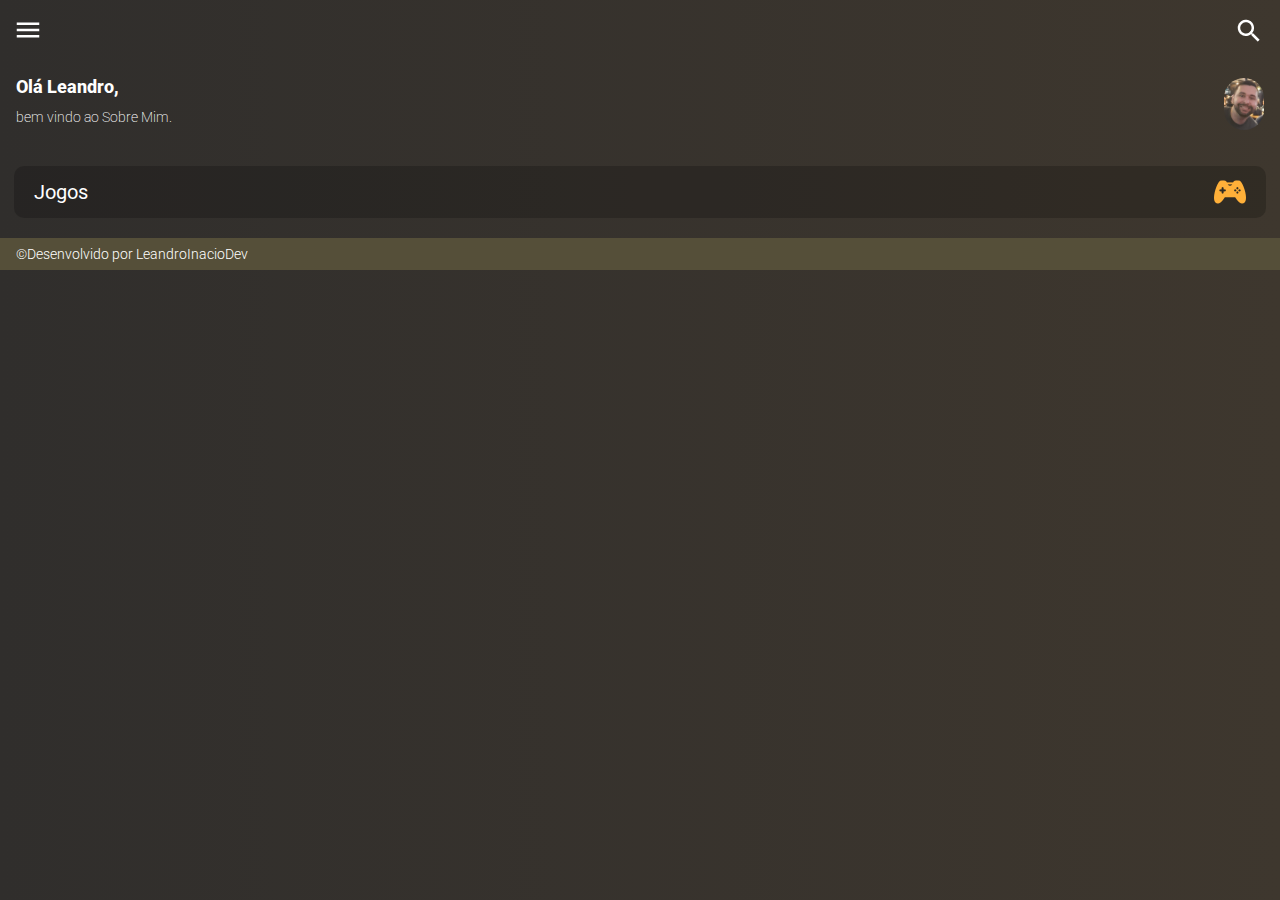
==== jogos.html @ 788a63a8 "Add files via upload" ====
<!DOCTYPE html>
<html lang="pt-br">
<head>
    <meta charset="UTF-8">
    <meta name="viewport" content="width=device-width, initial-scale=1.0">
    <title>Sobre Mim</title>
    <link rel="stylesheet" href="reset.css">
    <link rel="stylesheet" href="style.css">
    <link rel="preconnect" href="https://fonts.googleapis.com">
    <link rel="preconnect" href="https://fonts.gstatic.com" crossorigin>
    <link href="https://fonts.googleapis.com/css2?family=Roboto:ital,wght@0,100..900;1,100..900&display=swap" rel="stylesheet">
</head>

<body>
    
    <header class="cabecalho">
        
        <div class="container">
            <input class="container__botao" type="checkbox" id="menu">
            <label class="container__rotulo" for="menu">
                <span class="cabecalho__menu-hamburger"></span>
            </label>

            <ul class="lista-menu">

                <li class="lista-menu__usuario">
                    <img class="lista-menu__usuario__imagem" src="./assets/leandro.jpeg" alt="foto no leandro no menu hamburguer">
                    <h2 class="lista-menu__usuario__nome">Leandro Inácio</h2>
                </li>
                <li class="lista-menu__item">
                <img src="./assets/home.png" alt="imagem do home">
                <a class="lista-menu__link" href="./index.html">Home</a>
                </li>
                <li class="lista-menu__item">
                <img src="./assets/mim.png" alt="imagem de mim">
                <a class="lista-menu__link" href="./sobre_mim.html">Sobre Mim</a>
                </li>
                <li class="lista-menu__item">
                <img src="./assets/alianca.png" alt="imagem da aliança">
                <a class="lista-menu__link" href="./relacionamento.html">Relacionamento</a>
                </li>
                <li class="lista-menu__item">
                <img src="./assets/jogos.png" alt="imagem de um controle de video game">
                <a class="lista-menu__link" href="./jogos.html">Jogos</a>
                </li>
                <li class="lista-menu__item">
                <img src="./assets/trabalho.png" alt="imagem de uma maleta de trabalho">
                <a class="lista-menu__link" href="./trabalho.html">Trabalho</a>
                </li>
            </ul>

            <img src="./assets/Search.png" alt="lupa para pesquisa">
        </div>

        <div class="usuario">
            <div class="usuario__frase">
                <h2 class="usuario__nome">Olá Leandro,</h2>
                <p class="usuario__bem-vindo">bem vindo ao Sobre Mim.</p>
            </div>
            <img class="usuario__imagem" src="./assets/leandro.jpeg" alt="foto do usuário">
        </div>

    </header>



    <section class="banner">

        <div class="banner__titulo">
            <h2 class="banner__texto">Jogos</h2>
            <img src="./assets/jogosx2.png" alt="imagem do controle de video game maior">
        </div>



    <footer class="rodape">
        <a class="rodape__link" href="https://github.com/LeandroInacioDev">&copy;Desenvolvido por LeandroInacioDev</a>
    </footer>

</body>

</html>
---- style.css ----
@import url("./styles/header.css");
@import url("./styles/banner.css");
@import url("./styles/rodape.css");

:root {
    --cor-fundo: linear-gradient(to right, #302E2C, #3E372E);
    --cor-fundo-claro: #554F39;
    --cor-amarela: #FFB039;
    --cor-fonte-principal: #FFFFFF;
    --cor-fonte-secundaria: #000000;
    --cor-fonte-03: #
    --cor-fundo-banner: #818181;
    --fonte-principal: "Roboto", serif;
}

body {
    background-image: var(--cor-fundo);
    color: var(--cor-fonte-principal);
    font-family: var(--fonte-principal);
    font-size: 16px;
    font-weight: 400;
}
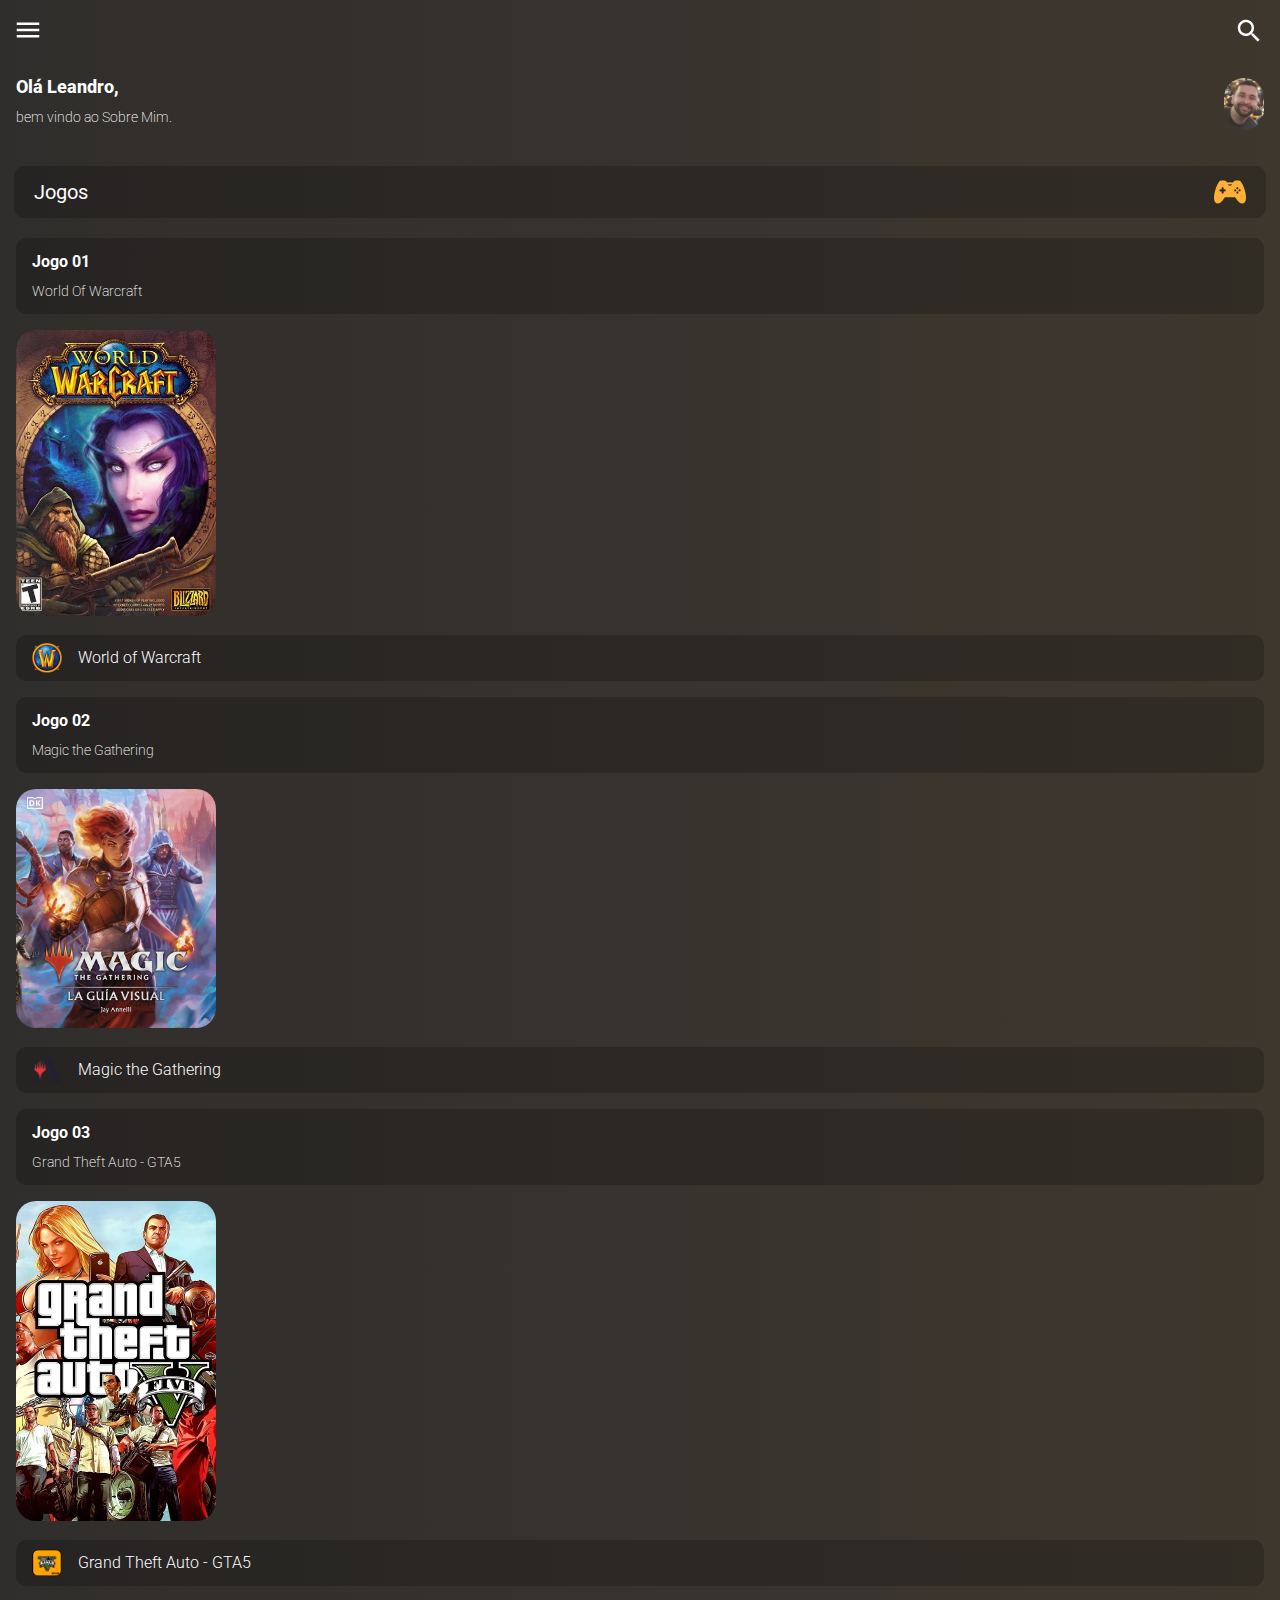
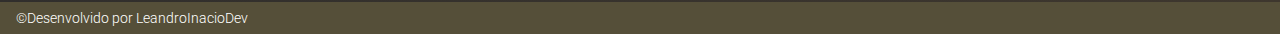
==== commit 21253910: "Add files via upload" ====
--- a/jogos.html
+++ b/jogos.html
@@ -27,26 +27,31 @@
                     <img class="lista-menu__usuario__imagem" src="./assets/leandro.jpeg" alt="foto no leandro no menu hamburguer">
                     <h2 class="lista-menu__usuario__nome">Leandro Inácio</h2>
                 </li>
-                <li class="lista-menu__item">
-                <img src="./assets/home.png" alt="imagem do home">
-                <a class="lista-menu__link" href="./index.html">Home</a>
-                </li>
-                <li class="lista-menu__item">
-                <img src="./assets/mim.png" alt="imagem de mim">
-                <a class="lista-menu__link" href="./sobre_mim.html">Sobre Mim</a>
-                </li>
-                <li class="lista-menu__item">
-                <img src="./assets/alianca.png" alt="imagem da aliança">
-                <a class="lista-menu__link" href="./relacionamento.html">Relacionamento</a>
-                </li>
-                <li class="lista-menu__item">
-                <img src="./assets/jogos.png" alt="imagem de um controle de video game">
-                <a class="lista-menu__link" href="./jogos.html">Jogos</a>
-                </li>
-                <li class="lista-menu__item">
-                <img src="./assets/trabalho.png" alt="imagem de uma maleta de trabalho">
-                <a class="lista-menu__link" href="./trabalho.html">Trabalho</a>
-                </li>
+                
+                <a class="lista-menu__item" href="./index.html">
+                    <img src="./assets/home.png" alt="imagem do home">
+                    <p class="lista-menu__link">Home</p>
+                </a>
+
+                <a class="lista-menu__item" href="./sobre_mim.html">
+                    <img src="./assets/mim.png" alt="imagem de mim">
+                    <p class="lista-menu__link">Sobre Mim</p>
+                </a>
+
+                <a class="lista-menu__item" href="./relacionamento.html">
+                    <img src="./assets/alianca.png" alt="imagem da aliança">
+                    <p class="lista-menu__link">Relacionamento</p>
+                </a>
+
+                <a class="lista-menu__item" href="./jogos.html">
+                    <img src="./assets/jogos.png" alt="imagem de um controle de video game">
+                    <p class="lista-menu__link">Jogos</p>
+                </a>
+
+                <a class="lista-menu__item" href="./trabalho.html">
+                    <img src="./assets/trabalho.png" alt="imagem de uma maleta de trabalho">
+                    <p class="lista-menu__link">Trabalho</p>
+                </a>
             </ul>
 
             <img src="./assets/Search.png" alt="lupa para pesquisa">
@@ -71,7 +76,43 @@
             <img src="./assets/jogosx2.png" alt="imagem do controle de video game maior">
         </div>
 
+        <div class="banner__informacoes">
+            <h2 class="banner__informacoes__titulo">Jogo 01</h2>
+            <p class="banner__informacoes__texto">World Of Warcraft</p>
+        </div>
 
+        <img class="banner__foto" src="./assets/worldofwarcraft.png" alt="imagem do jogo world of wacraft">
+   
+        <a class="banner__links" href="#">
+            <img class="banner__links__imagem" src="./assets/wow.png" alt="imagem do logo do world of wacraft">
+            <p class="banner__links__texto">World of Warcraft</p>
+        </a>
+
+        <div class="banner__informacoes">
+            <h2 class="banner__informacoes__titulo">Jogo 02</h2>
+            <p class="banner__informacoes__texto">Magic the Gathering</p>
+        </div>
+
+        <img class="banner__foto" src="./assets/magicthegathering.png" alt="imagem do jogo magic">
+   
+        <a class="banner__links" href="#">
+            <img class="banner__links__imagem" src="./assets/mtg.png" alt="imagem do logo do magic">
+            <p class="banner__links__texto">Magic the Gathering</p>
+        </a>
+
+        <div class="banner__informacoes">
+            <h2 class="banner__informacoes__titulo">Jogo 03</h2>
+            <p class="banner__informacoes__texto">Grand Theft Auto - GTA5</p>
+        </div>
+
+        <img class="banner__foto" src="./assets/gtav.png" alt="imagem do jogo gta5">
+   
+        <a class="banner__links" href="#">
+            <img class="banner__links__imagem" src="./assets/gta.png" alt="imagem do logo do gta5">
+            <p class="banner__links__texto">Grand Theft Auto - GTA5</p>
+        </a>
+
+    </section>
 
     <footer class="rodape">
         <a class="rodape__link" href="https://github.com/LeandroInacioDev">&copy;Desenvolvido por LeandroInacioDev</a>
--- a/style.css
+++ b/style.css
@@ -8,7 +8,6 @@
     --cor-amarela: #FFB039;
     --cor-fonte-principal: #FFFFFF;
     --cor-fonte-secundaria: #000000;
-    --cor-fonte-03: #
     --cor-fundo-banner: #818181;
     --fonte-principal: "Roboto", serif;
 }
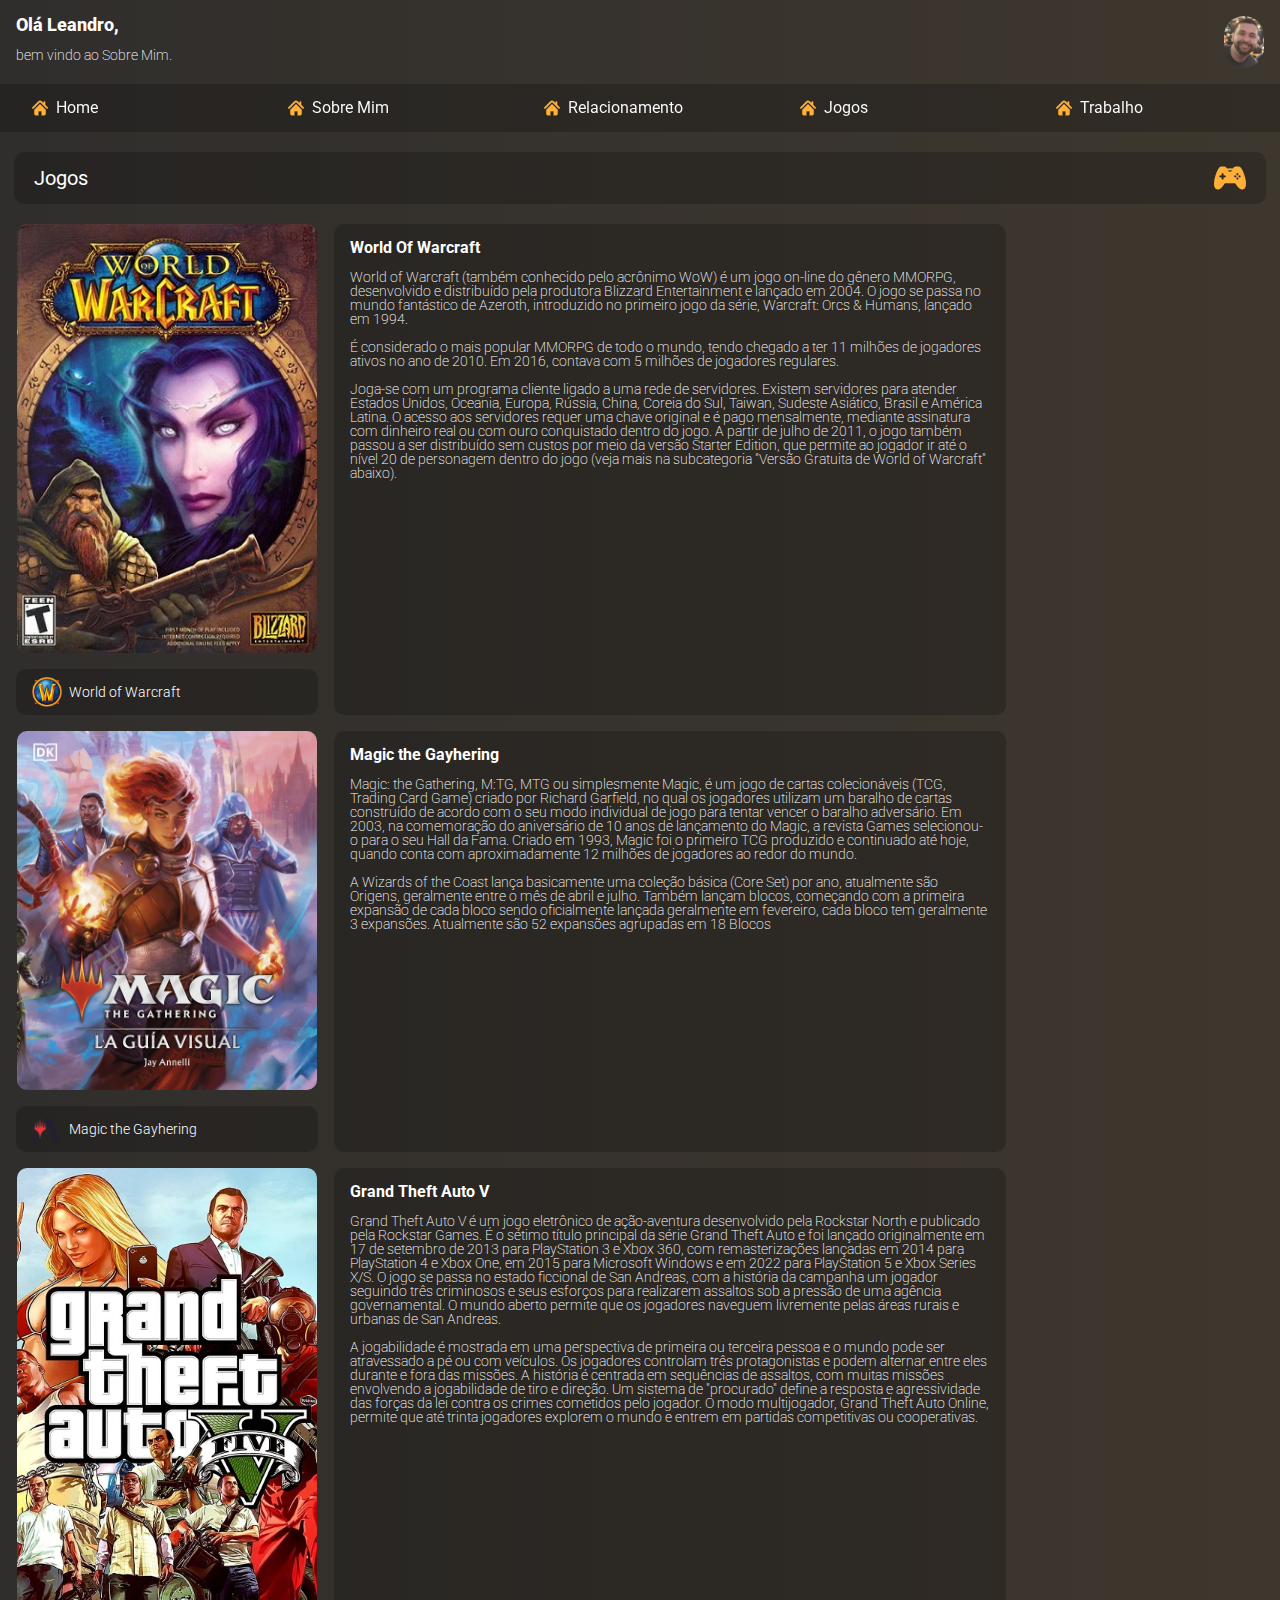
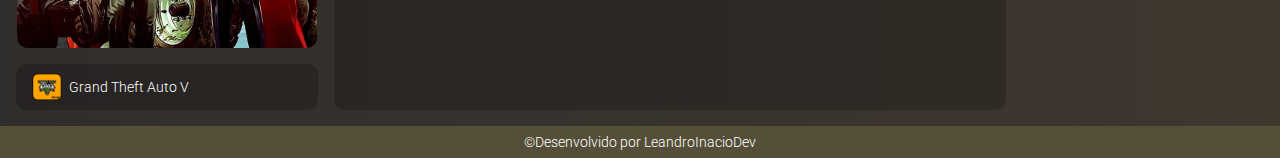
==== commit 9eacf362: "Add files via upload" ====
--- a/jogos.html
+++ b/jogos.html
@@ -65,6 +65,35 @@
             <img class="usuario__imagem" src="./assets/leandro.jpeg" alt="foto do usuário">
         </div>
 
+        <ul class="cabecalho-1024px">
+            
+            <a class="lista-menu__item-1024px" href="./index.html">
+                <img src="./assets/home.png" alt="imagem do home">
+                <p class="lista-menu__link">Home</p>
+            </a>
+
+            <a class="lista-menu__item-1024px" href="./sobre_mim.html">
+                <img src="./assets/home.png" alt="imagem do home">
+                <p class="lista-menu__link">Sobre Mim</p>
+            </a>
+
+            <a class="lista-menu__item-1024px" href="./relacionamento.html">
+                <img src="./assets/home.png" alt="imagem do home">
+                <p class="lista-menu__link">Relacionamento</p>
+            </a>
+
+            <a class="lista-menu__item-1024px" href="./jogos.html">
+                <img src="./assets/home.png" alt="imagem do home">
+                <p class="lista-menu__link">Jogos</p>
+            </a>
+
+            <a class="lista-menu__item-1024px" href="./trabalho.html">
+                <img src="./assets/home.png" alt="imagem do home">
+                <p class="lista-menu__link">Trabalho</p>
+            </a>
+
+        </ul>
+
     </header>
 
 
@@ -114,6 +143,74 @@
 
     </section>
 
+
+    <section class="banner-1024px">
+
+        <div class="banner__titulo">
+            <h2 class="banner__texto">Jogos</h2>
+            <img src="./assets/jogosx2.png" alt="imagem do controle de video game maior">
+        </div>
+
+        <div class="banner-1024px__informacoes-1024px">
+
+            <div class="banner-1024px__informacoes-1024px__jogos">
+                <img class="banner__foto__jogos" src="./assets/worldofwarcraft.png" alt="imagem do jogo world of wacraft">    
+                <a class="banner__links__jogos" href="#">
+                    <img class="banner__links__imagem" src="./assets/wow.png" alt="imagem do logo do world of wacraft">
+                    <p class="banner__links__texto">World of Warcraft</p>
+                </a>
+            </div>
+
+            <div class="banner__informacoes__jogos">
+                <h2 class="banner__informacoes__titulo">World Of Warcraft</h2>
+                <p class="banner__informacoes__texto">World of Warcraft (também conhecido pelo acrônimo WoW) é um jogo on-line do gênero MMORPG, desenvolvido e distribuído pela produtora Blizzard Entertainment e lançado em 2004. O jogo se passa no mundo fantástico de Azeroth, introduzido no primeiro jogo da série, Warcraft: Orcs & Humans, lançado em 1994.</p>
+                <p class="banner__informacoes__texto">É considerado o mais popular MMORPG de todo o mundo, tendo chegado a ter 11 milhões de jogadores ativos no ano de 2010. Em 2016, contava com 5 milhões de jogadores regulares.</p>
+                <p class="banner__informacoes__texto">Joga-se com um programa cliente ligado a uma rede de servidores. Existem servidores para atender Estados Unidos, Oceania, Europa, Rússia, China, Coreia do Sul, Taiwan, Sudeste Asiático, Brasil e América Latina. O acesso aos servidores requer uma chave original e é pago mensalmente, mediante assinatura com dinheiro real ou com ouro conquistado dentro do jogo. A partir de julho de 2011, o jogo também passou a ser distribuído sem custos por meio da versão Starter Edition, que permite ao jogador ir até o nível 20 de personagem dentro do jogo (veja mais na subcategoria "Versão Gratuita de World of Warcraft" abaixo).</p>
+            </div>
+        
+        </div>    
+
+        <div class="banner-1024px__informacoes-1024px">
+
+            <div class="banner-1024px__informacoes-1024px__jogos">
+                <img class="banner__foto__jogos" src="./assets/magicthegathering.png" alt="imagem do jogo world of wacraft">    
+                <a class="banner__links__jogos" href="#">
+                    <img class="banner__links__imagem" src="./assets/mtg.png" alt="imagem do logo do world of wacraft">
+                    <p class="banner__links__texto">Magic the Gayhering</p>
+                </a>
+            </div>
+
+            <div class="banner__informacoes__jogos">
+                <h2 class="banner__informacoes__titulo">Magic the Gayhering</h2>
+                <p class="banner__informacoes__texto">Magic: the Gathering, M:TG, MTG ou simplesmente Magic, é um jogo de cartas colecionáveis (TCG, Trading Card Game) criado por Richard Garfield, no qual os jogadores utilizam um baralho de cartas construído de acordo com o seu modo individual de jogo para tentar vencer o baralho adversário. Em 2003, na comemoração do aniversário de 10 anos de lançamento do Magic, a revista Games selecionou-o para o seu Hall da Fama. Criado em 1993, Magic foi o primeiro TCG produzido e continuado até hoje, quando conta com aproximadamente 12 milhões de jogadores ao redor do mundo.</p>
+                <p class="banner__informacoes__texto">A Wizards of the Coast lança basicamente uma coleção básica (Core Set) por ano, atualmente são Origens, geralmente entre o mês de abril e julho. Também lançam blocos, começando com a primeira expansão de cada bloco sendo oficialmente lançada geralmente em fevereiro, cada bloco tem geralmente 3 expansões. Atualmente são 52 expansões agrupadas em 18 Blocos</p>
+            </div>
+        
+        </div>        
+    
+        <div class="banner-1024px__informacoes-1024px">
+
+            <div class="banner-1024px__informacoes-1024px__jogos">
+                <img class="banner__foto__jogos" src="./assets/gtav.png" alt="imagem do jogo world of wacraft">    
+                <a class="banner__links__jogos" href="#">
+                    <img class="banner__links__imagem" src="./assets/gta.png" alt="imagem do logo do world of wacraft">
+                    <p class="banner__links__texto">Grand Theft Auto V</p>
+                </a>
+            </div>
+
+            <div class="banner__informacoes__jogos">
+                <h2 class="banner__informacoes__titulo">Grand Theft Auto V</h2>
+                <p class="banner__informacoes__texto">Grand Theft Auto V é um jogo eletrônico de ação-aventura desenvolvido pela Rockstar North e publicado pela Rockstar Games. É o sétimo título principal da série Grand Theft Auto e foi lançado originalmente em 17 de setembro de 2013 para PlayStation 3 e Xbox 360, com remasterizações lançadas em 2014 para PlayStation 4 e Xbox One, em 2015 para Microsoft Windows e em 2022 para PlayStation 5 e Xbox Series X/S. O jogo se passa no estado ficcional de San Andreas, com a história da campanha um jogador seguindo três criminosos e seus esforços para realizarem assaltos sob a pressão de uma agência governamental. O mundo aberto permite que os jogadores naveguem livremente pelas áreas rurais e urbanas de San Andreas.</p>
+                <p class="banner__informacoes__texto">A jogabilidade é mostrada em uma perspectiva de primeira ou terceira pessoa e o mundo pode ser atravessado a pé ou com veículos. Os jogadores controlam três protagonistas e podem alternar entre eles durante e fora das missões. A história é centrada em sequências de assaltos, com muitas missões envolvendo a jogabilidade de tiro e direção. Um sistema de "procurado" define a resposta e agressividade das forças da lei contra os crimes cometidos pelo jogador. O modo multijogador, Grand Theft Auto Online, permite que até trinta jogadores explorem o mundo e entrem em partidas competitivas ou cooperativas.</p>
+            </div>
+        
+        </div>            
+
+    </section>
+
+
+
+
     <footer class="rodape">
         <a class="rodape__link" href="https://github.com/LeandroInacioDev">&copy;Desenvolvido por LeandroInacioDev</a>
     </footer>
--- a/style.css
+++ b/style.css
@@ -10,6 +10,12 @@
     --cor-fonte-secundaria: #000000;
     --cor-fundo-banner: #818181;
     --fonte-principal: "Roboto", serif;
+    --fonte-secundaria: "Lora", serif;
+}
+
+html {
+    height: 100%;
+    min-height: 100%;
 }
 
 body {
@@ -18,4 +24,8 @@
     font-family: var(--fonte-principal);
     font-size: 16px;
     font-weight: 400;
+    
+    display: flex;
+    flex-direction: column;
+    min-height: 100%;
 }
